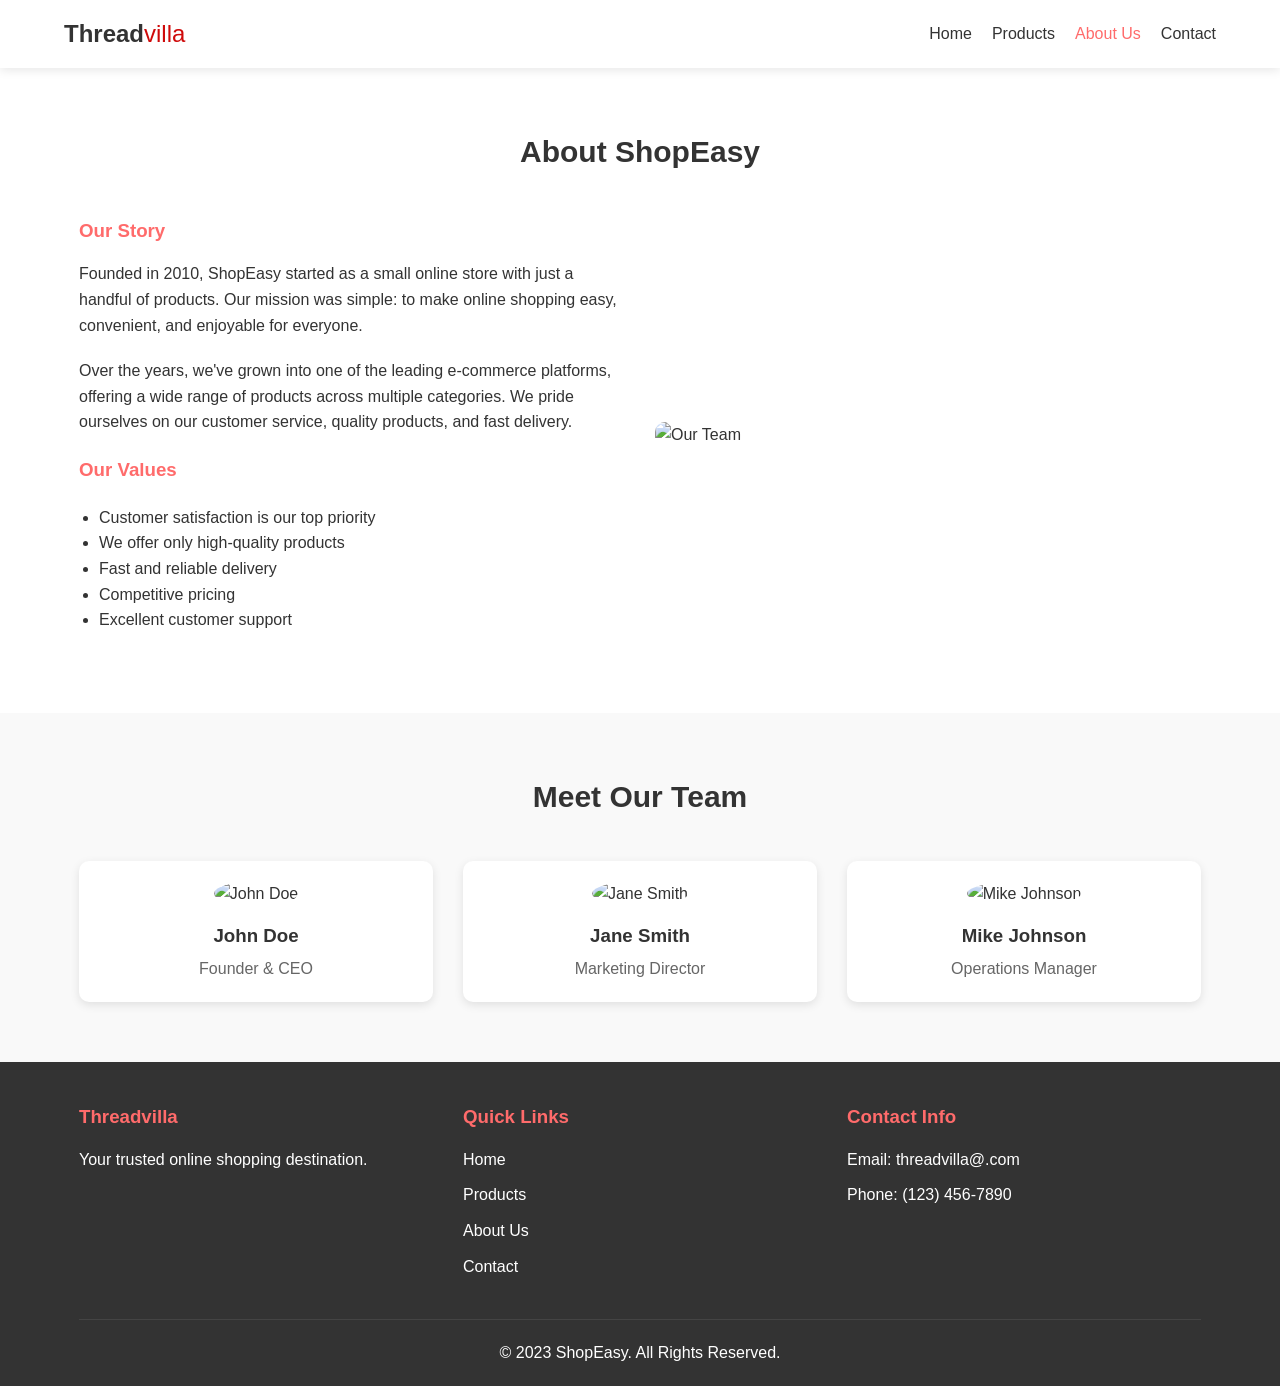
==== about.html @ d4e6373a "file added" ====
<!DOCTYPE html>
<html lang="en">
<head>
    <meta charset="UTF-8">
    <meta name="viewport" content="width=device-width, initial-scale=1.0">
    <title>Threadvilla</title>
    <link rel="stylesheet" href="index.css">
</head>
<body>
    <header>
        <div class="container">
            <h1 class="logo">Thread<span>villa</span></h1>
            <nav>
                <ul>
                    <li><a href="index.html">Home</a></li>
                    <li><a href="products.html">Products</a></li>
                    <li><a href="about.html" class="active">About Us</a></li>
                    <li><a href="contact.html">Contact</a></li>
                </ul>
            </nav>
        </div>
    </header>

    <section class="about-section">
        <div class="container">
            <h2>About ShopEasy</h2>
            <div class="about-content">
                <div class="about-text">
                    <h3>Our Story</h3>
                    <p>Founded in 2010, ShopEasy started as a small online store with just a handful of products. Our mission was simple: to make online shopping easy, convenient, and enjoyable for everyone.</p>
                    <p>Over the years, we've grown into one of the leading e-commerce platforms, offering a wide range of products across multiple categories. We pride ourselves on our customer service, quality products, and fast delivery.</p>
                    
                    <h3>Our Values</h3>
                    <ul>
                        <li>Customer satisfaction is our top priority</li>
                        <li>We offer only high-quality products</li>
                        <li>Fast and reliable delivery</li>
                        <li>Competitive pricing</li>
                        <li>Excellent customer support</li>
                    </ul>
                </div>
                <div class="about-image">
                    <img src="images/about-us.jpg" alt="Our Team">
                </div>
            </div>
        </div>
    </section>

    <section class="team-section">
        <div class="container">
            <h2>Meet Our Team</h2>
            <div class="team-grid">
                <div class="team-member">
                    <img src="images/team1.jpg" alt="John Doe">
                    <h3>John Doe</h3>
                    <p>Founder & CEO</p>
                </div>
                <div class="team-member">
                    <img src="images/team2.jpg" alt="Jane Smith">
                    <h3>Jane Smith</h3>
                    <p>Marketing Director</p>
                </div>
                <div class="team-member">
                    <img src="images/team3.jpg" alt="Mike Johnson">
                    <h3>Mike Johnson</h3>
                    <p>Operations Manager</p>
                </div>
            </div>
        </div>
    </section>

    <footer>
        <div class="container">
            <div class="footer-content">
                <div class="footer-section">
                    <h3>Threadvilla</h3>
                    <p>Your trusted online shopping destination.</p>
                </div>
                <div class="footer-section">
                    <h3>Quick Links</h3>
                    <ul>
                        <li><a href="index.html">Home</a></li>
                        <li><a href="products.html">Products</a></li>
                        <li><a href="about.html">About Us</a></li>
                        <li><a href="contact.html">Contact</a></li>
                    </ul>
                </div>
                <div class="footer-section">
                    <h3>Contact Info</h3>
                    <p>Email:  threadvilla@.com</p>
                    <p>Phone: (123) 456-7890</p>
                </div>
            </div>
            <div class="footer-bottom">
                <p>&copy; 2023 ShopEasy. All Rights Reserved.</p>
            </div>
        </div>
    </footer>
</body>
</html>
---- index.css ----
/* Global Styles */
* {
    margin: 0;
    padding: 0;
    box-sizing: border-box;
    font-family: 'Arial', sans-serif;
}
.logo span{
    font-weight: 300;
    color: #cf0a0a;
}

body {
    line-height: 1.6;
    color: #333;
}

.container {
    width: 90%;
    max-width: 1200px;
    margin: 0 auto;
    padding: 0 15px;
}

.btn {
    display: inline-block;
    background: #ff6b6b;
    color: white;
    padding: 10px 20px;
    border: none;
    border-radius: 5px;
    text-decoration: none;
    cursor: pointer;
    transition: background 0.3s;
}

.btn:hover {
    background: #ff5252;
}

img {
    max-width: 100%;
    height: auto;
}

/* Header Styles */
header {
    background: #fff;
    box-shadow: 0 2px 10px rgba(0, 0, 0, 0.1);
    position: sticky;
    top: 0;
    z-index: 100;
}

header .container {
    display: flex;
    justify-content: space-between;
    align-items: center;
    padding: 15px 0;
}

.logo {
    font-size: 24px;
    font-weight: bold;
    color: #333;
}

nav ul {
    display: flex;
    list-style: none;
}

nav ul li {
    margin-left: 20px;
}

nav ul li a {
    text-decoration: none;
    color: #333;
    font-weight: 500;
    transition: color 0.3s;
}

nav ul li a:hover, nav ul li a.active {
    color: #ff6b6b;
}

/* Hero Section */
.hero {
    background: linear-gradient(rgba(0, 0, 0, 0.5), rgba(0, 0, 0, 0.5)), url('images/hero-bg.jpg');
    background-size: cover;
    background-position: center;
    color: white;
    text-align: center;
    padding: 100px 0;
}

.hero h2 {
    font-size: 36px;
    margin-bottom: 20px;
}

.hero p {
    font-size: 18px;
    margin-bottom: 30px;
}

/* Categories Section */
.categories {
    padding: 60px 0;
    background: #f9f9f9;
}

.categories h2 {
    text-align: center;
    margin-bottom: 40px;
    font-size: 30px;
}

.category-grid {
    display: grid;
    grid-template-columns: repeat(auto-fit, minmax(200px, 1fr));
    gap: 20px;
}

.category-card {
    background: white;
    border-radius: 10px;
    overflow: hidden;
    box-shadow: 0 3px 10px rgba(0, 0, 0, 0.1);
    text-align: center;
    padding: 20px;
    transition: transform 0.3s;
}

.category-card:hover {
    transform: translateY(-5px);
}

.category-card img {
    border-radius: 5px;
    margin-bottom: 15px;
}

.category-card h3 {
    margin-bottom: 15px;
}

/* Featured Products */
.featured-products {
    padding: 60px 0;
}

.featured-products h2 {
    text-align: center;
    margin-bottom: 40px;
    font-size: 30px;
}

.product-grid {
    display: grid;
    grid-template-columns: repeat(auto-fit, minmax(250px, 1fr));
    gap: 25px;
}

.product-card {
    background: white;
    border-radius: 10px;
    overflow: hidden;
    box-shadow: 0 3px 10px rgba(0, 0, 0, 0.1);
    transition: transform 0.3s;
}

.product-card:hover {
    transform: translateY(-5px);
}

.product-card img {
    width: 100%;
    height: 200px;
    object-fit: cover;
}

.product-card h3, .product-card h4 {
    padding: 10px 15px 0;
    margin-bottom: 5px;
}

.price {
    color: #ff6b6b;
    font-weight: bold;
    padding: 0 15px;
    margin-bottom: 15px;
}

.description {
    padding: 0 15px;
    margin-bottom: 15px;
    color: #666;
    font-size: 14px;
}

.product-card .btn {
    display: block;
    margin: 0 15px 15px;
    text-align: center;
}

/* About Page Styles */
.about-section {
    padding: 60px 0;
}

.about-section h2 {
    text-align: center;
    margin-bottom: 40px;
    font-size: 30px;
}

.about-content {
    display: flex;
    flex-wrap: wrap;
    gap: 30px;
    align-items: center;
}

.about-text {
    flex: 1;
    min-width: 300px;
}

.about-image {
    flex: 1;
    min-width: 300px;
}

.about-image img {
    border-radius: 10px;
}

.about-text h3 {
    margin-bottom: 15px;
    color: #ff6b6b;
}

.about-text p {
    margin-bottom: 20px;
}

.about-text ul {
    margin: 20px 0 20px 20px;
}

.team-section {
    padding: 60px 0;
    background: #f9f9f9;
}

.team-section h2 {
    text-align: center;
    margin-bottom: 40px;
    font-size: 30px;
}

.team-grid {
    display: grid;
    grid-template-columns: repeat(auto-fit, minmax(250px, 1fr));
    gap: 30px;
}

.team-member {
    background: white;
    border-radius: 10px;
    overflow: hidden;
    box-shadow: 0 3px 10px rgba(0, 0, 0, 0.1);
    text-align: center;
    padding: 20px;
}

.team-member img {
    width: 150px;
    height: 150px;
    border-radius: 50%;
    object-fit: cover;
    margin-bottom: 15px;
}

.team-member h3 {
    margin-bottom: 5px;
}

.team-member p {
    color: #666;
}

/* Contact Page Styles */
.contact-section {
    padding: 60px 0;
}

.contact-section h2 {
    text-align: center;
    margin-bottom: 40px;
    font-size: 30px;
}

.contact-content {
    display: flex;
    flex-wrap: wrap;
    gap: 30px;
}

.contact-info, .contact-form {
    flex: 1;
    min-width: 300px;
}

.contact-method {
    margin-bottom: 20px;
}

.contact-method h4 {
    color: #ff6b6b;
    margin-bottom: 5px;
}

.business-hours {
    margin-top: 30px;
}

.form-group {
    margin-bottom: 20px;
}

.form-group label {
    display: block;
    margin-bottom: 5px;
    font-weight: 500;
}

.form-group input, .form-group textarea {
    width: 100%;
    padding: 10px;
    border: 1px solid #ddd;
    border-radius: 5px;
}

.form-group textarea {
    resize: vertical;
}

.map-section {
    padding: 40px 0;
    background: #f9f9f9;
}

.map-section h3 {
    text-align: center;
    margin-bottom: 20px;
}

.map-placeholder {
    height: 400px;
    background: #ddd;
    display: flex;
    align-items: center;
    justify-content: center;
    border-radius: 10px;
}

/* Products Page Styles */
.products-section {
    padding: 60px 0;
}

.products-section h2 {
    text-align: center;
    margin-bottom: 40px;
    font-size: 30px;
}

.category-filter {
    background: #f9f9f9;
    padding: 20px;
    border-radius: 10px;
    margin-bottom: 30px;
}

.category-filter h3 {
    margin-bottom: 15px;
    color: #ff6b6b;
}

.category-filter ul {
    list-style: none;
    display: flex;
    flex-wrap: wrap;
    gap: 15px;
}

.category-filter a {
    text-decoration: none;
    color: #333;
    padding: 5px 10px;
    border-radius: 5px;
    transition: all 0.3s;
}

.category-filter a:hover {
    background: #ff6b6b;
    color: white;
}

.product-category {
    margin-bottom: 50px;
}

.product-category h3 {
    margin-bottom: 20px;
    padding-bottom: 10px;
    border-bottom: 2px solid #ff6b6b;
    color: #ff6b6b;
}

/* Footer Styles */
footer {
    background: #333;
    color: white;
    padding: 40px 0 0;
}

.footer-content {
    display: flex;
    flex-wrap: wrap;
    gap: 30px;
    margin-bottom: 30px;
}

.footer-section {
    flex: 1;
    min-width: 250px;
}

.footer-section h3 {
    margin-bottom: 15px;
    color: #ff6b6b;
}

.footer-section p {
    margin-bottom: 10px;
}

.footer-section ul {
    list-style: none;
}

.footer-section ul li {
    margin-bottom: 10px;
}

.footer-section ul li a {
    color: white;
    text-decoration: none;
    transition: color 0.3s;
}

.footer-section ul li a:hover {
    color: #ff6b6b;
}

.footer-bottom {
    text-align: center;
    padding: 20px 0;
    border-top: 1px solid #444;
}

/* Responsive Styles */
@media (max-width: 768px) {
    header .container {
        flex-direction: column;
        text-align: center;
    }
    
    nav ul {
        margin-top: 15px;
        justify-content: center;
    }
    
    .hero h2 {
        font-size: 28px;
    }
    
    .hero p {
        font-size: 16px;
    }
    
    .about-content, .contact-content {
        flex-direction: column;
    }
    
    .footer-content {
        flex-direction: column;
    }
}
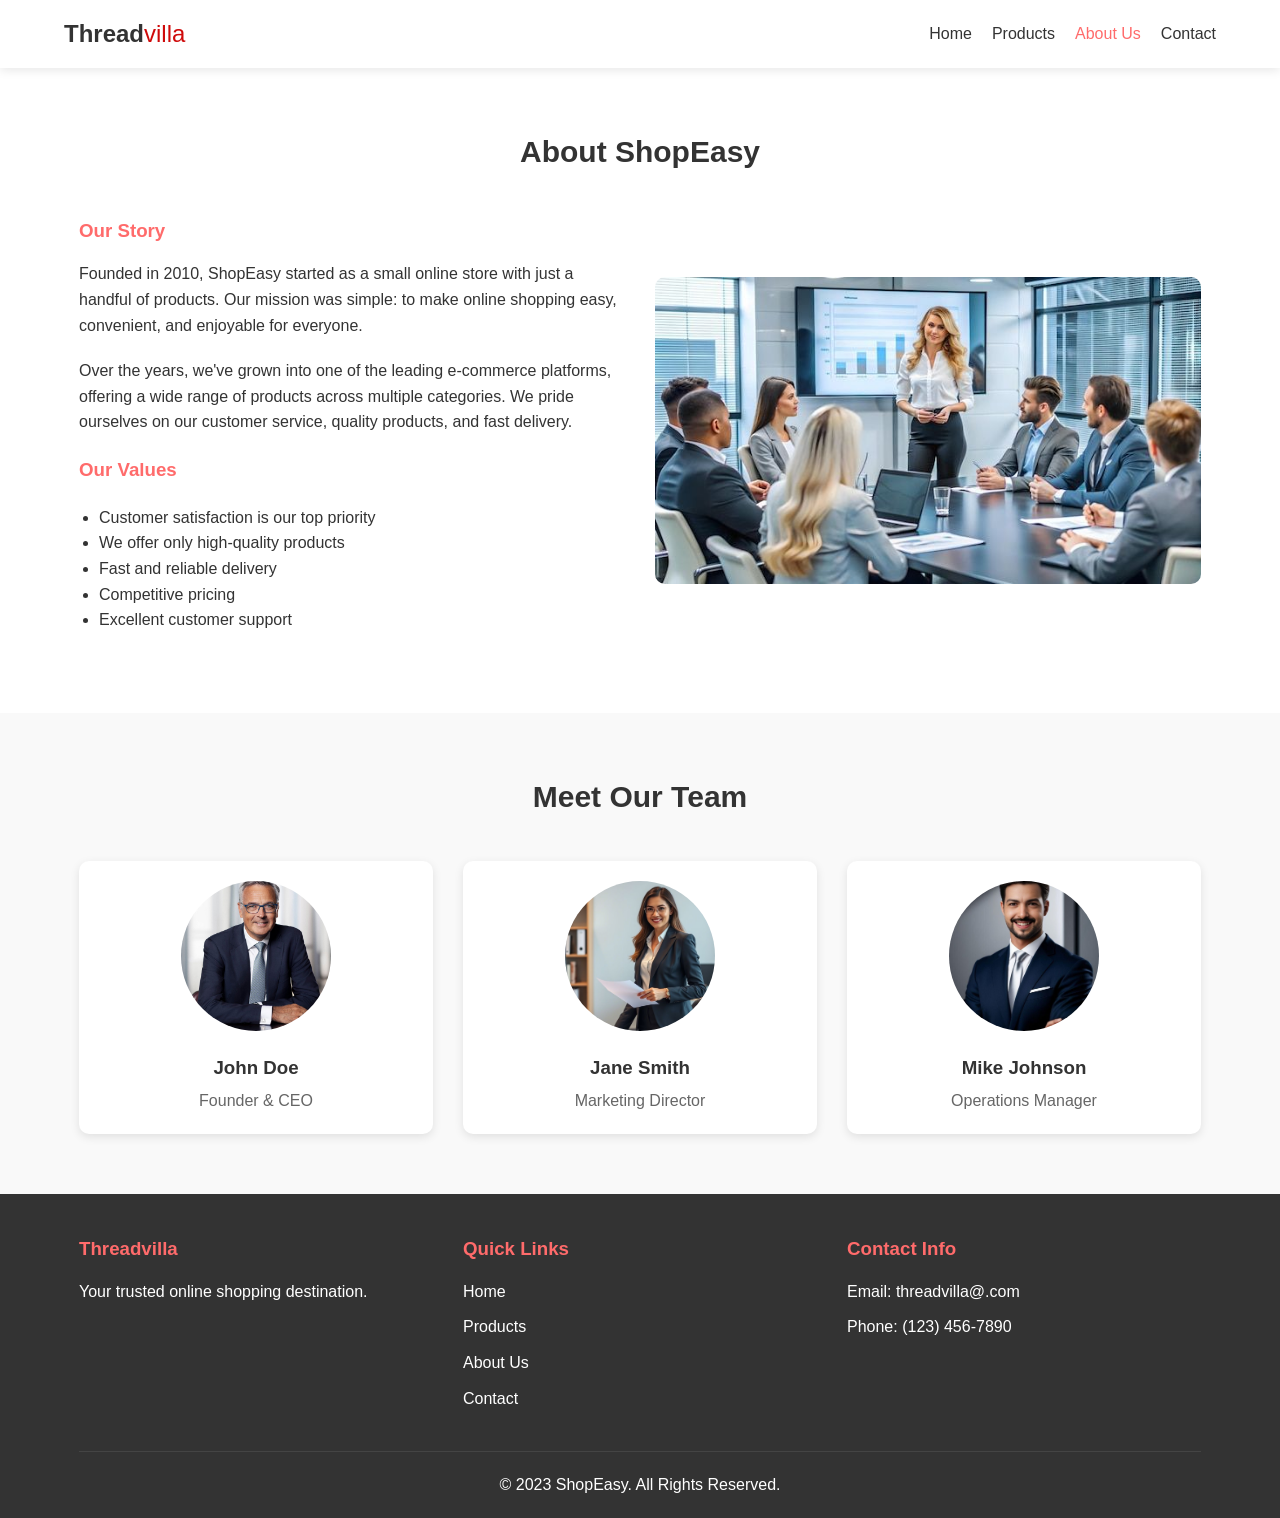
==== commit 196d7bc3: "file add" ====
--- a/about.html
+++ b/about.html
@@ -40,7 +40,7 @@
                     </ul>
                 </div>
                 <div class="about-image">
-                    <img src="images/about-us.jpg" alt="Our Team">
+                    <img src="img/Our Team.jpg" alt="Our Team">
                 </div>
             </div>
         </div>
@@ -51,17 +51,17 @@
             <h2>Meet Our Team</h2>
             <div class="team-grid">
                 <div class="team-member">
-                    <img src="images/team1.jpg" alt="John Doe">
+                    <img src="img/John Doe.jpg" alt="John Doe">
                     <h3>John Doe</h3>
                     <p>Founder & CEO</p>
                 </div>
                 <div class="team-member">
-                    <img src="images/team2.jpg" alt="Jane Smith">
+                    <img src="img/Marketing Director.jpg" alt="Jane Smith">
                     <h3>Jane Smith</h3>
                     <p>Marketing Director</p>
                 </div>
                 <div class="team-member">
-                    <img src="images/team3.jpg" alt="Mike Johnson">
+                    <img src="img/Operations Manager.jpg" alt="Mike Johnson">
                     <h3>Mike Johnson</h3>
                     <p>Operations Manager</p>
                 </div>
--- a/index.css
+++ b/index.css
@@ -5,9 +5,14 @@
     box-sizing: border-box;
     font-family: 'Arial', sans-serif;
 }
-.logo span{
+
+.logo span {
     font-weight: 300;
     color: #cf0a0a;
+}
+
+html {
+    scroll-behavior: smooth;
 }
 
 body {
@@ -81,7 +86,8 @@
     transition: color 0.3s;
 }
 
-nav ul li a:hover, nav ul li a.active {
+nav ul li a:hover,
+nav ul li a.active {
     color: #ff6b6b;
 }
 
@@ -159,7 +165,7 @@
 
 .product-grid {
     display: grid;
-    grid-template-columns: repeat(auto-fit, minmax(250px, 1fr));
+    grid-template-columns: repeat(auto-fit, minmax(220px, 1fr));
     gap: 25px;
 }
 
@@ -181,7 +187,8 @@
     object-fit: cover;
 }
 
-.product-card h3, .product-card h4 {
+.product-card h3,
+.product-card h4 {
     padding: 10px 15px 0;
     margin-bottom: 5px;
 }
@@ -310,7 +317,8 @@
     gap: 30px;
 }
 
-.contact-info, .contact-form {
+.contact-info,
+.contact-form {
     flex: 1;
     min-width: 300px;
 }
@@ -338,7 +346,8 @@
     font-weight: 500;
 }
 
-.form-group input, .form-group textarea {
+.form-group input,
+.form-group textarea {
     width: 100%;
     padding: 10px;
     border: 1px solid #ddd;
@@ -396,6 +405,7 @@
     display: flex;
     flex-wrap: wrap;
     gap: 15px;
+    flex-direction: column;
 }
 
 .category-filter a {
@@ -475,29 +485,34 @@
 }
 
 /* Responsive Styles */
-@media (max-width: 768px) {
+@media (max-width: 1200px) {
+    .product-grid {
+        grid-template-columns: repeat(5, 1fr);
+    }
+
     header .container {
         flex-direction: column;
         text-align: center;
     }
-    
+
     nav ul {
         margin-top: 15px;
         justify-content: center;
     }
-    
+
     .hero h2 {
         font-size: 28px;
     }
-    
+
     .hero p {
         font-size: 16px;
     }
-    
-    .about-content, .contact-content {
+
+    .about-content,
+    .contact-content {
         flex-direction: column;
     }
-    
+
     .footer-content {
         flex-direction: column;
     }
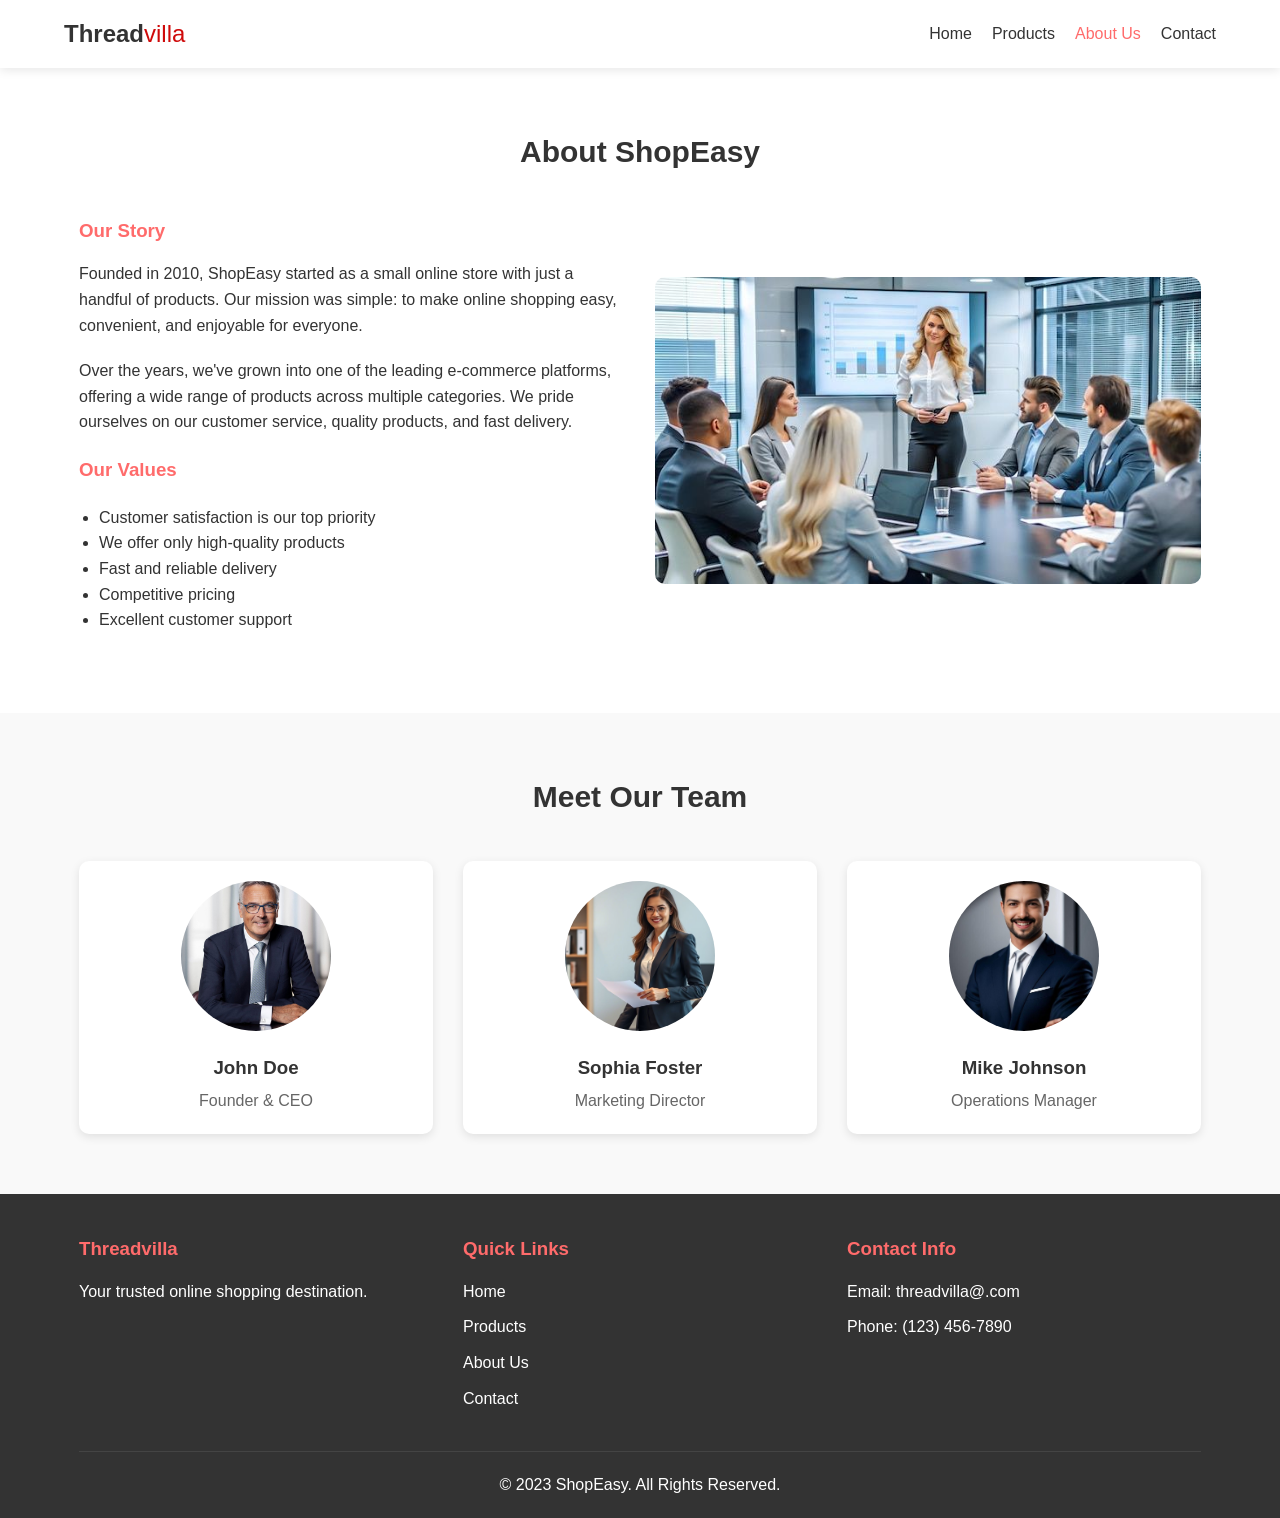
==== commit d4bdb70f: "file added" ====
--- a/about.html
+++ b/about.html
@@ -56,8 +56,8 @@
                     <p>Founder & CEO</p>
                 </div>
                 <div class="team-member">
-                    <img src="img/Marketing Director.jpg" alt="Jane Smith">
-                    <h3>Jane Smith</h3>
+                    <img src="img/Marketing Director.jpg" alt="Sophia Foster">
+                    <h3>Sophia Foster</h3>
                     <p>Marketing Director</p>
                 </div>
                 <div class="team-member">
--- a/index.css
+++ b/index.css
@@ -166,7 +166,7 @@
 .product-grid {
     display: grid;
     grid-template-columns: repeat(auto-fit, minmax(220px, 1fr));
-    gap: 25px;
+    gap: 16px;
 }
 
 .product-card {
@@ -405,7 +405,7 @@
     display: flex;
     flex-wrap: wrap;
     gap: 15px;
-    flex-direction: column;
+    flex-direction: row;
 }
 
 .category-filter a {
@@ -485,7 +485,7 @@
 }
 
 /* Responsive Styles */
-@media (max-width: 1200px) {
+@media (max-width: 980px) {
     .product-grid {
         grid-template-columns: repeat(5, 1fr);
     }
@@ -516,4 +516,20 @@
     .footer-content {
         flex-direction: column;
     }
+}
+
+@media screen and (max-width: 980px) and (min-width: 1200px) {
+    .product-grid {
+        grid-template-columns: repeat(4, 1fr);
+    }
+}
+
+@media (max-width: 768px) {
+    .product-grid {
+        grid-template-columns: repeat(1, 1fr);
+    }
+
+    .category-filter ul {
+        flex-direction: column;
+    }
 }
